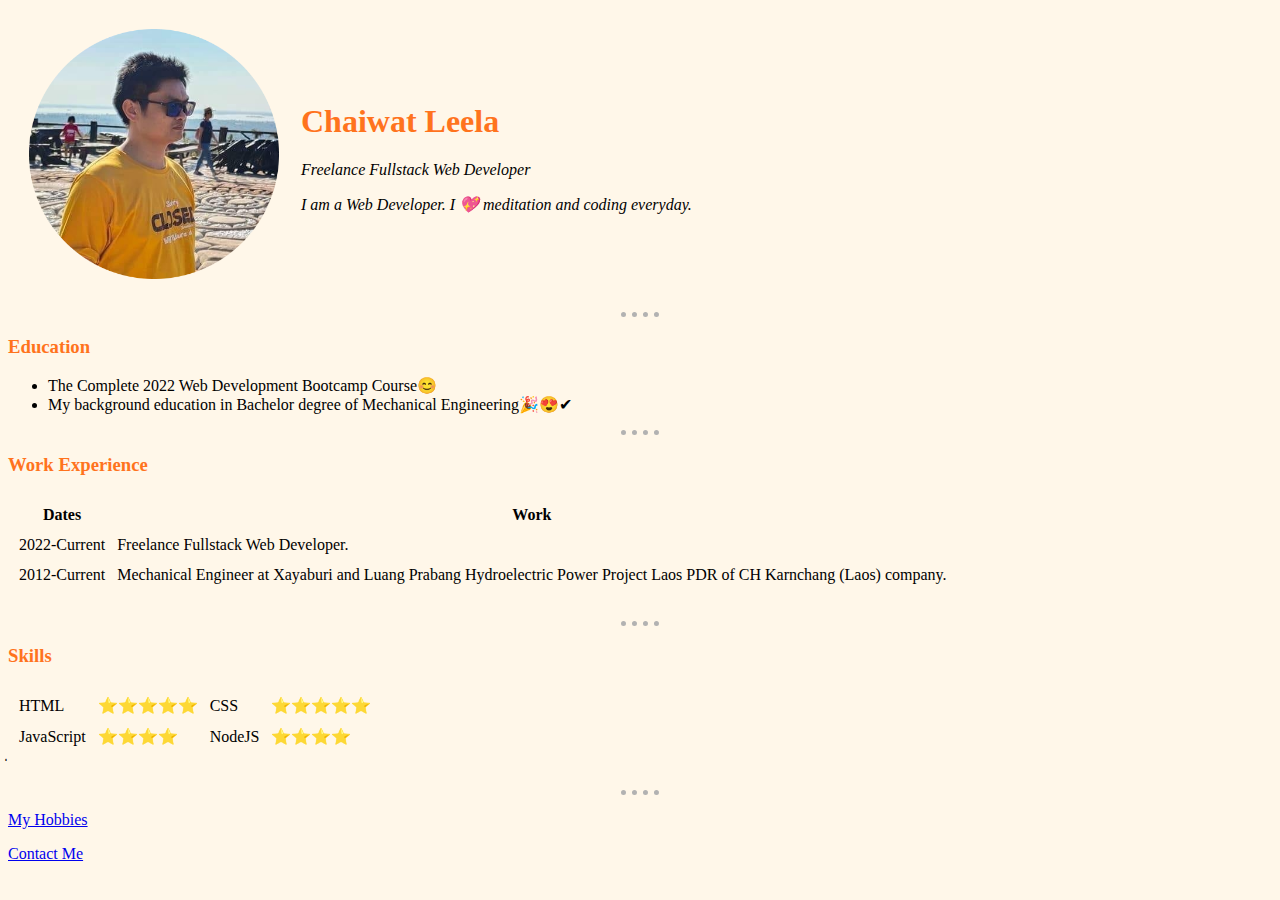
==== index.html @ 9196fa93 "Add files via upload" ====
<!DOCTYPE html>
<html>
  <head>
    <meta charset="utf-8">
    <title>❤Chaiwat's Personal Site</title>
    <link rel="stylesheet" href="css\styles.css">
  </head>

  <body>
    <table cellspacing="20">
      <tr>
        <td><img src="images\chaiwat3.png" height="250px"></td>
        <td><h1>Chaiwat Leela</h1>
        <p><em>Freelance Fullstack Web Developer</p>
        <p>I am a Web Developer. I 💖 meditation and coding everyday.</p></td>
      </tr>
    </table>

    <hr>
    <h3>Education</h3>
    <ul>
      <li>The Complete 2022 Web Development Bootcamp Course😊</li>
      <li>My background education in Bachelor degree of Mechanical Engineering🎉😍✔</li>
    </ul>
    <hr>
    <h3>Work Experience</h3>
    <table cellspacing="10">
      <thead>
        <tr>
          <th>Dates</th>
          <th>Work</th>
        </tr>
      </thead>
      <tbody>
        <tr>
          <td>2022-Current</td>
          <td>Freelance Fullstack Web Developer.</td>
        </tr>
        <tr>
          <td>2012-Current</td>
          <td>Mechanical Engineer at Xayaburi and Luang Prabang Hydroelectric Power Project Laos PDR of CH Karnchang (Laos) company.</td>
        </tr>
      </tbody>
    </table>
    <br>
    <hr>
    <h3>Skills</h3>
    <table cellspacing="10">
      <tr>
        <td>HTML</td>
        <td>⭐⭐⭐⭐⭐</td>
        <td>CSS</td>
        <td>⭐⭐⭐⭐⭐</td>
      </tr>
      <tr>
        <td>JavaScript</td>
        <td>⭐⭐⭐⭐</td>
        <td>NodeJS</td>
        <td>⭐⭐⭐⭐</td>
      </tr>
    </table>
่    <hr>
    <p><a href="hobbies.html">My Hobbies</a></p>
    <p><a href="contact-me.html">Contact Me</a></p>

  </body>
</html>
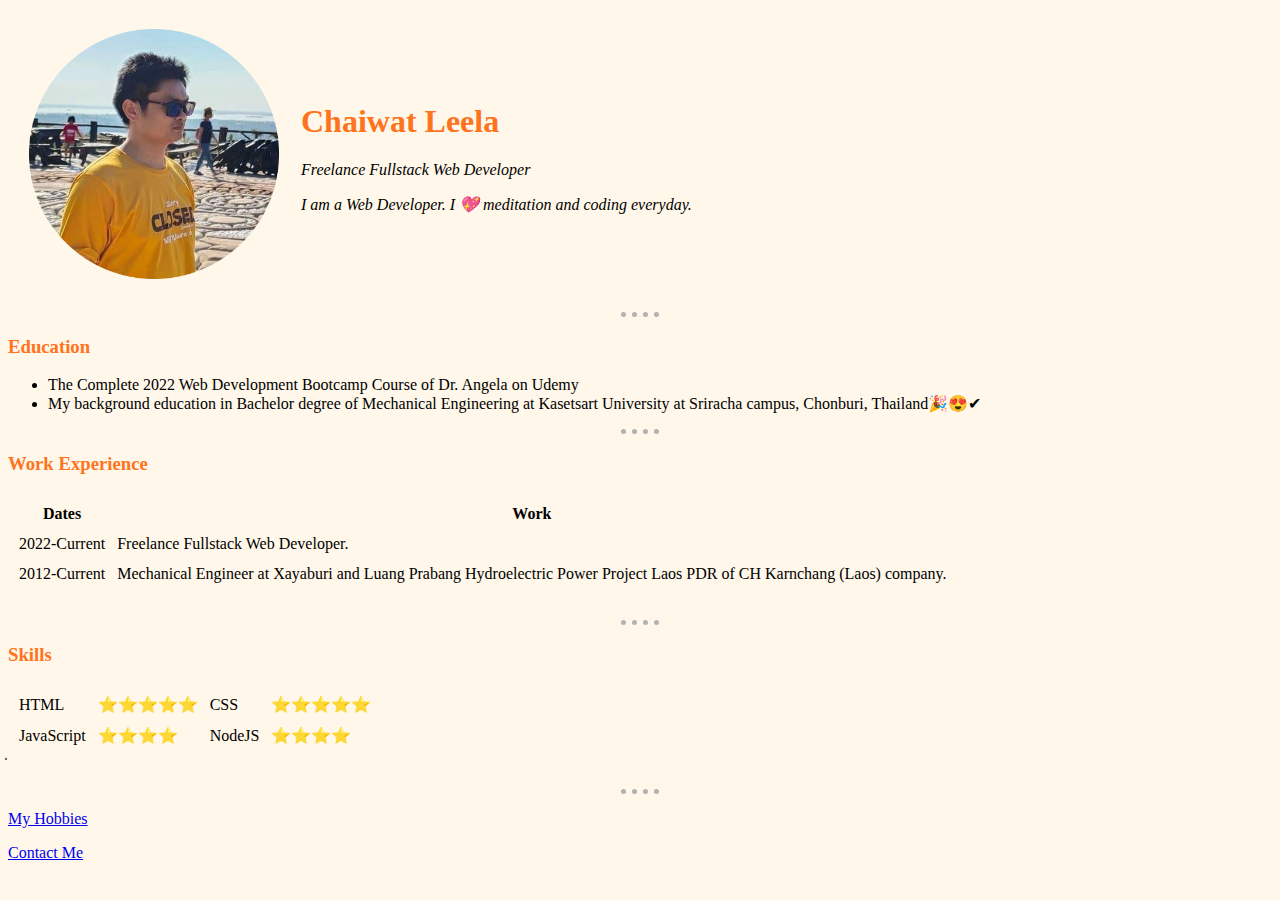
==== commit 0192e684: "Update index.html" ====
--- a/index.html
+++ b/index.html
@@ -20,8 +20,8 @@
     <hr>
     <h3>Education</h3>
     <ul>
-      <li>The Complete 2022 Web Development Bootcamp Course😊</li>
-      <li>My background education in Bachelor degree of Mechanical Engineering🎉😍✔</li>
+      <li>The Complete 2022 Web Development Bootcamp Course of Dr. Angela on Udemy</li>
+      <li>My background education in Bachelor degree of Mechanical Engineering at Kasetsart University at Sriracha campus, Chonburi, Thailand🎉😍✔</li>
     </ul>
     <hr>
     <h3>Work Experience</h3>
